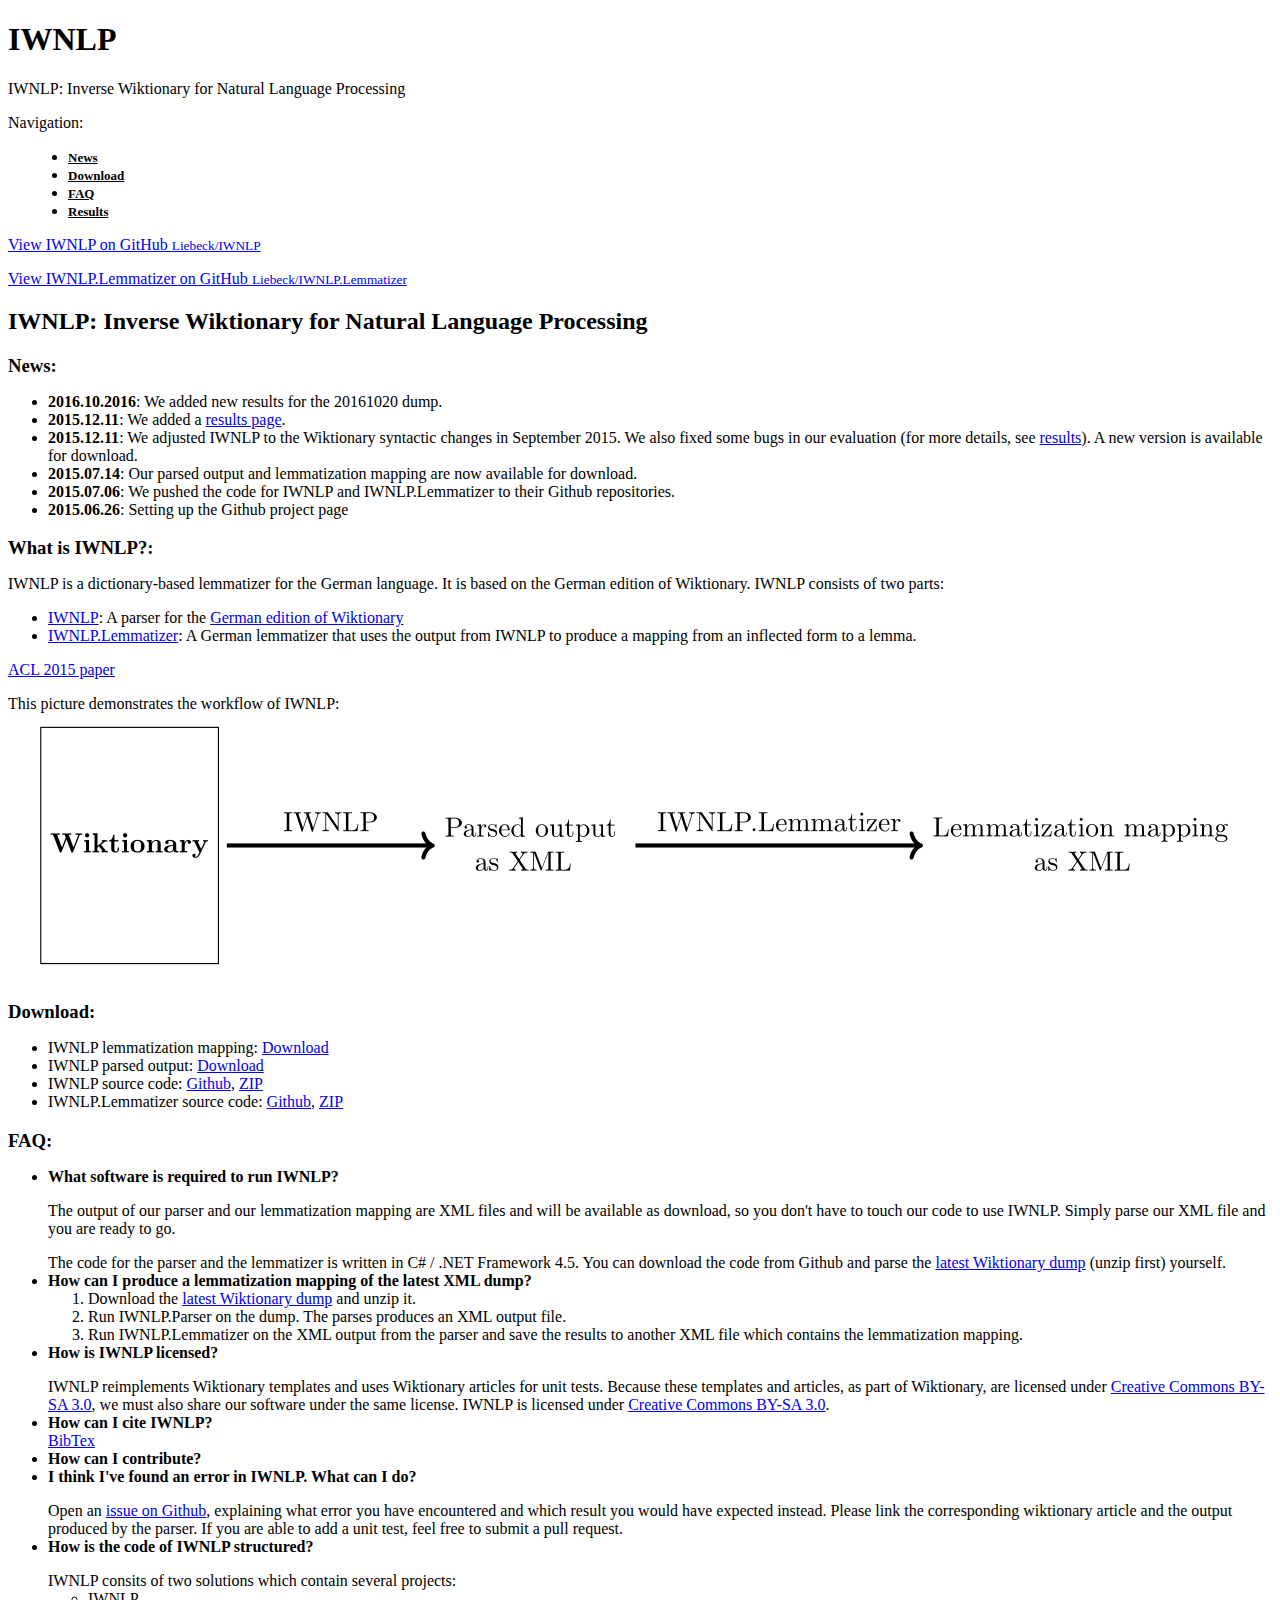
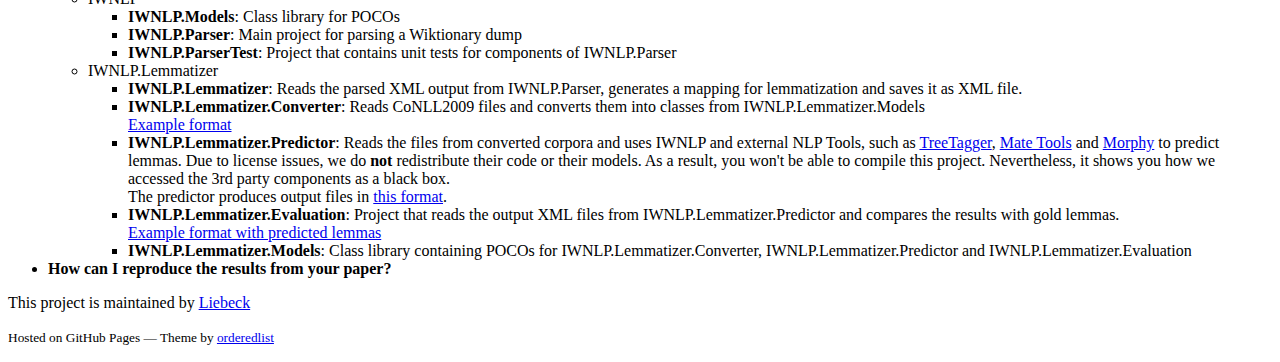
==== index.html @ 2a781329 "Add news" ====
<!doctype html>
<html>
  <head>
    <meta charset="utf-8">
    <meta http-equiv="X-UA-Compatible" content="chrome=1">
    <title>IWNLP by Liebeck</title>

    <link rel="stylesheet" href="stylesheets/styles.css">
    <link rel="stylesheet" href="stylesheets/github-light.css">
	<link rel="stylesheet" href="stylesheets/custom.css">
    <meta name="viewport" content="width=device-width, initial-scale=1, user-scalable=no">
    <!--[if lt IE 9]>
    <script src="//html5shiv.googlecode.com/svn/trunk/html5.js"></script>
    <![endif]-->
  </head>
  <body>
    <div class="wrapper">
      <header>
        <h1>IWNLP</h1>
        <p>IWNLP: Inverse Wiktionary for Natural Language Processing</p>

		Navigation:
		<ul class="anchors">
		<li><a href="#news">News</a></li>
		<li><a href="#download">Download</a></li>
		<li><a href="#faq">FAQ</a></li>
		<li><a href="iwnlp_results.html" target="_blank">Results</a></li>
		</ul>
		
        <p class="view"><a href="https://github.com/Liebeck/IWNLP">View IWNLP on GitHub <small>Liebeck/IWNLP</small></a></p>
		<p class="view"><a href="https://github.com/Liebeck/IWNLP.Lemmatizer">View IWNLP.Lemmatizer on GitHub <small>Liebeck/IWNLP.Lemmatizer</small></a></p>

		

<!--         <ul>
          
          <li><a href="https://github.com/Liebeck/IWNLP">View On <strong>GitHub</strong></a></li>
        </ul> -->
      </header>
      <section>
        <h2>
<a id="iwnlp-inversewiktionary-for-natural-language-processing" class="anchor" href="#iwnlp-inversewiktionary-for-natural-language-processing" aria-hidden="true"><span class="octicon octicon-link"></span></a>IWNLP: Inverse Wiktionary for Natural Language Processing</h2>

<a name="news"></a>
<h3 style="margin-bottom:0px;">News:</h3>
<ul>
<li><b>2016.10.2016</b>: We added new results for the 20161020 dump.</li>
<li><b>2015.12.11</b>: We added a <a href="iwnlp_results.html">results page</a>.</li>
<li><b>2015.12.11</b>: We adjusted IWNLP to the Wiktionary syntactic changes in September 2015. We also fixed some bugs in our evaluation (for more details, see <a href="iwnlp_results.html">results</a>). A new version is available for download.</li>
<li><b>2015.07.14</b>: Our parsed output and lemmatization mapping are now available for download.</li>
<li><b>2015.07.06</b>: We pushed the code for IWNLP and IWNLP.Lemmatizer to their Github repositories.</li>
<li><b>2015.06.26</b>: Setting up the Github project page</li>
</ul>


<h3 style="margin-bottom:0px;">What is IWNLP?:</h3>
<p style="margin-bottom:0px;">IWNLP is a dictionary-based lemmatizer for the German language. It is based on the German edition of Wiktionary. IWNLP consists of two parts:</p>
<ul>
<li><a href="https://github.com/Liebeck/IWNLP" target="_blank">IWNLP</a>: A parser for the <a href="http://wiktionary.de" target="_bank">German edition of Wiktionary</a></li>
<li><a href="https://github.com/Liebeck/IWNLP.Lemmatizer" target="_blank">IWNLP.Lemmatizer</a>: A German lemmatizer that uses the output from IWNLP to produce a mapping from an inflected form to a lemma.</li>
</ul>
<p><a href="http://www.aclweb.org/anthology/P/P15/P15-2068.pdf" target="_blank">ACL 2015 paper</a></p>
<p>
This picture demonstrates the workflow of IWNLP:
<img src="images/twostep.png">
</p>
<a name="download"></a>
<h3 style="margin-bottom:0px;">Download:</h3>
<ul>
<li>IWNLP lemmatization mapping: <a href="http://dbs.cs.uni-duesseldorf.de/research/IWNLP/download.php" target="_blank">Download</a></li>
<li>IWNLP parsed output: <a href="http://dbs.cs.uni-duesseldorf.de/research/IWNLP/download.php" target="_blank">Download</a></li>
<li>IWNLP source code: <a href="https://github.com/Liebeck/IWNLP" target="_blank">Github</a>, <a href="https://github.com/Liebeck/IWNLP/archive/master.zip" target="_blank">ZIP</a></li>
<li>IWNLP.Lemmatizer source code: <a href="https://github.com/Liebeck/IWNLP.Lemmatizer" target="_blank">Github</a>, <a href="https://github.com/Liebeck/IWNLP.Lemmatizer/archive/master.zip" target="_blank">ZIP</a></li>
</ul>


<a name="faq"></a>
<h3 style="margin-bottom:0px;">FAQ:</h3>
<ul>
<li>
<b>What software is required to run IWNLP?</b><br />
<p>The output of our parser and our lemmatization mapping are XML files and will be available as download, so you don't have to touch our code to use IWNLP. Simply parse our XML file and you are ready to go.</p>



<p class="noMarginBottom">The code for the parser and the lemmatizer is written in C# / .NET Framework 4.5. You can download the code from Github and parse the <a href="http://dumps.wikimedia.org/dewiktionary/latest/dewiktionary-latest-pages-articles.xml.bz2" target="_blank">latest Wiktionary dump</a> (unzip first) yourself.</p>
<!-- TODO -->

<li>
<b>How can I produce a lemmatization mapping of the latest XML dump?</b><br />
	<ol class="noMarginBottom">
		<li>Download the <a href="http://dumps.wikimedia.org/dewiktionary/latest/dewiktionary-latest-pages-articles.xml.bz2" target="_blank">latest Wiktionary dump</a> and unzip it.</li>
		<li>Run IWNLP.Parser on the dump. The parses produces an XML output file.</li>
		<li>Run IWNLP.Lemmatizer on the XML output from the parser and save the results to another XML file which contains the lemmatization mapping.</li>
	</ol>
</li>
</li>
<li>
<b>How is IWNLP licensed?</b>
<p class="noMarginBottom">IWNLP reimplements Wiktionary templates and uses Wiktionary articles for unit tests. Because these templates and articles, as part of Wiktionary, are licensed under 
<a href="https://creativecommons.org/licenses/by-sa/3.0/deed.en" target="_bank">Creative Commons BY-SA 3.0</a>, we must also share our software under the same license. IWNLP is licensed under <a href="https://creativecommons.org/licenses/by-sa/3.0/deed.en" target="_bank">Creative Commons BY-SA 3.0</a>.
</p>
</li>
<li>
<b>How can I cite IWNLP?</b><br />
<a href="http://www.aclweb.org/anthology/P/P15/P15-2068.bib" target="_blank">BibTex</a>
</li>
<li>
<b>How can I contribute?</b><br />
<!-- TODO -->
</li>
<li>
<b>I think I've found an error in IWNLP. What can I do?</b><br />
<p class="noMarginBottom">
Open an <a href="https://github.com/Liebeck/IWNLP/issues" target="_bank">issue on Github</a>, explaining what error you have encountered and which result you would have expected instead. Please link the corresponding wiktionary article and the output produced by the parser. If you are able to add a unit test, feel free to submit a pull request.
</p>
</li>
<li>
<b>How is the code of IWNLP structured?</b>
<p class="noMarginBottom">IWNLP consits of two solutions which contain several projects:</p>
<ul class="noMarginBottom">
	<li>IWNLP
		<ul class="noMarginBottom">
			<li><b>IWNLP.Models</b>: Class library for POCOs</li>
			<li><b>IWNLP.Parser</b>: Main project for parsing a Wiktionary dump</li>
			<li><b>IWNLP.ParserTest</b>: Project that contains unit tests for components of IWNLP.Parser</li>
		</ul>
	</li>
	<li>IWNLP.Lemmatizer
		<ul class="noMarginBottom">
			<li><b>IWNLP.Lemmatizer</b>: Reads the parsed XML output from IWNLP.Parser, generates a mapping for lemmatization and saves it as XML file.</li>
			<li><b>IWNLP.Lemmatizer.Converter</b>: Reads CoNLL2009 files and converts them into classes from IWNLP.Lemmatizer.Models<br /><a href="examples/example1.xml">Example format</a></li>
			<li><b>IWNLP.Lemmatizer.Predictor</b>: Reads the files from converted corpora and uses IWNLP and external NLP Tools, such as <a href="http://www.cis.uni-muenchen.de/~schmid/tools/TreeTagger/" target="_blank">TreeTagger</a>, <a href="https://code.google.com/p/mate-tools/" target="_blank">Mate Tools</a> and <a href="http://www.wolfganglezius.de/doku.php?id=cl:morphy" target="_blank">Morphy</a> to predict lemmas. Due to license issues, we do <b>not</b> redistribute their code or their models. As a result, you won't be able to compile this project. Nevertheless, it shows you how we accessed the 3rd party components as a black box.<br />The predictor produces output files in <a href="examples/example2.xml">this format</a>.</li>
			<li><b>IWNLP.Lemmatizer.Evaluation</b>: Project that reads the output XML files from IWNLP.Lemmatizer.Predictor and compares the results with gold lemmas.<br /><a href="examples/example2.xml">Example format with predicted lemmas</a></li>
			<li><b>IWNLP.Lemmatizer.Models</b>: Class library containing POCOs for IWNLP.Lemmatizer.Converter, IWNLP.Lemmatizer.Predictor and IWNLP.Lemmatizer.Evaluation</li>
		</ul>
	</li>
</ul>
</li>
<li>
<b>How can I reproduce the results from your paper?</b><br />
<!-- TODO -->
<!-- <br />It is easy to reproduce our results for IWNLP (set a path to the XML file), Morphy (set a path to the CSV file) and for TreeTagger (set a path to the .exe and the German model). Mate Tools is integrated more closely into our NLP pipeline (we wrote a wrapper and ported it from Java to C#). Therefore, you should use Mate Tools as a Java Implementation or ask us for help with the IKVM.Net port. -->
<!-- As mentioned before, you won't be able to compile IWNLP.Lemmatizer.Predictor. You need to use your own implementation of Mate Tools to reproduce all of our results.-->
<!-- 
- wiktionary dump XXX
- Tigercorpus
- tuba dz
- hdt
- mate tools and treetagger, annotate the corpora. Save the results into a XML file (see <a href="examples/example2.xml">this format example</a>) and run IWNLP.Lemmatizer.Evaluation
-->
</li>
</ul>

      </section>
      <footer>
        <p>This project is maintained by <a href="https://github.com/Liebeck">Liebeck</a></p>
        <p><small>Hosted on GitHub Pages &mdash; Theme by <a href="https://github.com/orderedlist">orderedlist</a></small></p>
      </footer>
    </div>
    <script src="javascripts/scale.fix.js"></script>
    
  </body>
</html>
---- stylesheets/custom.css ----
header ul.anchors 
{
	border: 0px;
	background:none;
	box-shadow: none;
	list-style: disc;
	margin-bottom: 10px;
	height: auto;
}

header ul.anchors li
{
	width:auto;
	float: none;
	border-right: 0px;
	border: 0px;
	height: auto;
	margin-left: 20px;
}

header ul.anchors li a
{
	font-size: 13px;
	padding-top: 0px;
	text-align:left;
	color: black;
	font-weight: bold;
	height: auto;
}

p.view
{
	margin-bottom:5px;
}
section a
{
	text-decoration:underline;
}
.noMarginBottom
{
margin-bottom:0px;
}
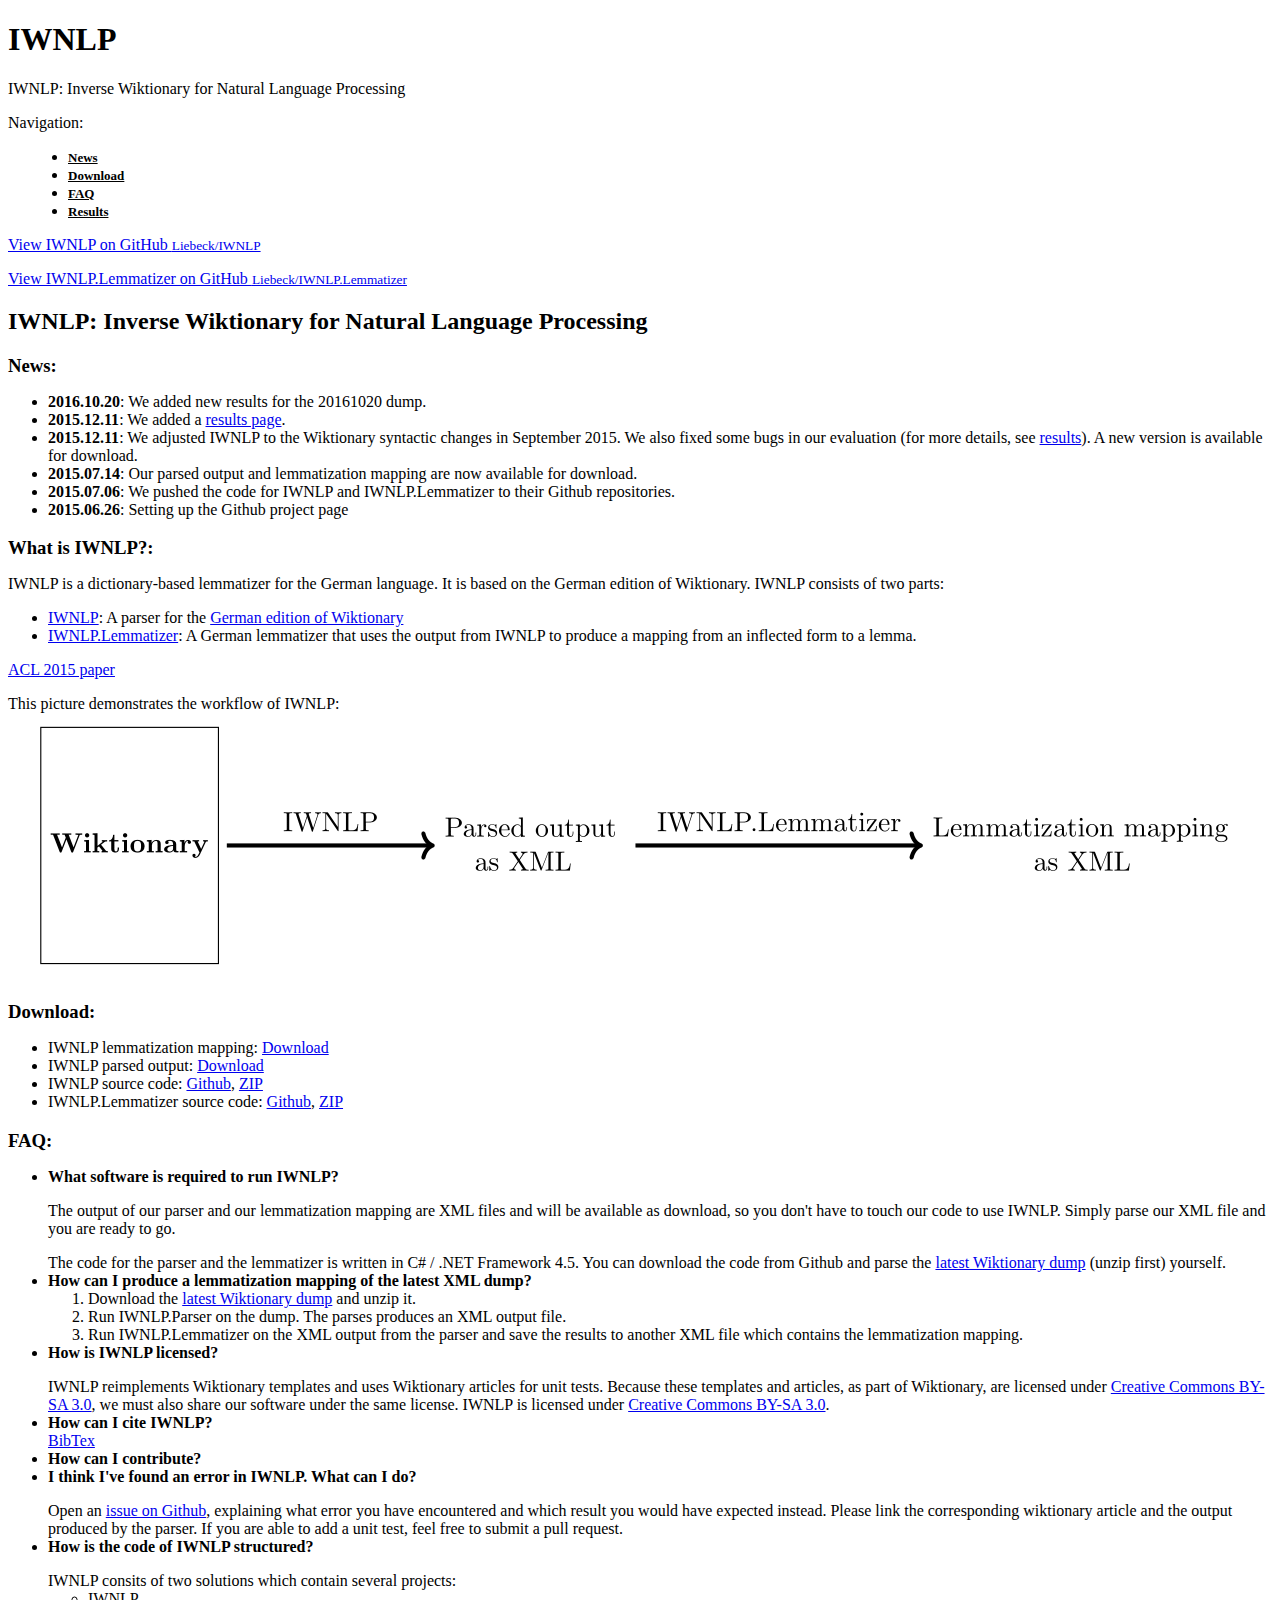
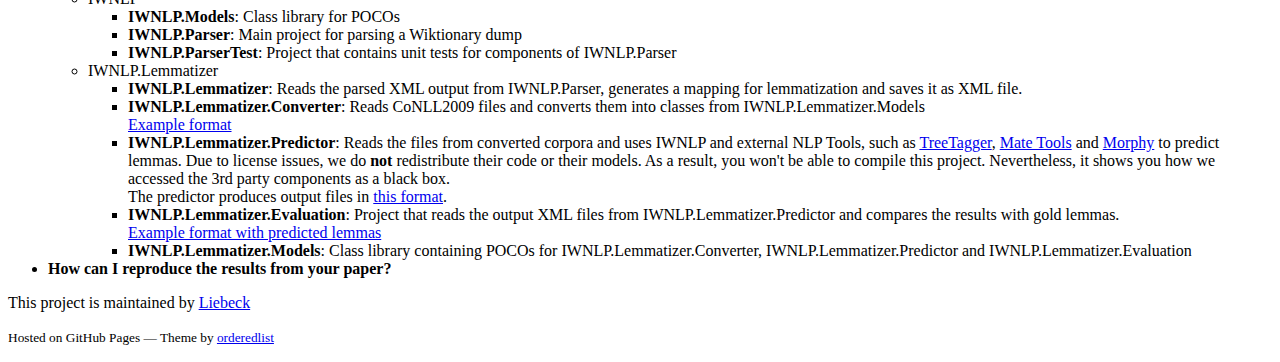
==== commit 5769941b: "Fix typo" ====
--- a/index.html
+++ b/index.html
@@ -44,7 +44,7 @@
 <a name="news"></a>
 <h3 style="margin-bottom:0px;">News:</h3>
 <ul>
-<li><b>2016.10.2016</b>: We added new results for the 20161020 dump.</li>
+<li><b>2016.10.20</b>: We added new results for the 20161020 dump.</li>
 <li><b>2015.12.11</b>: We added a <a href="iwnlp_results.html">results page</a>.</li>
 <li><b>2015.12.11</b>: We adjusted IWNLP to the Wiktionary syntactic changes in September 2015. We also fixed some bugs in our evaluation (for more details, see <a href="iwnlp_results.html">results</a>). A new version is available for download.</li>
 <li><b>2015.07.14</b>: Our parsed output and lemmatization mapping are now available for download.</li>
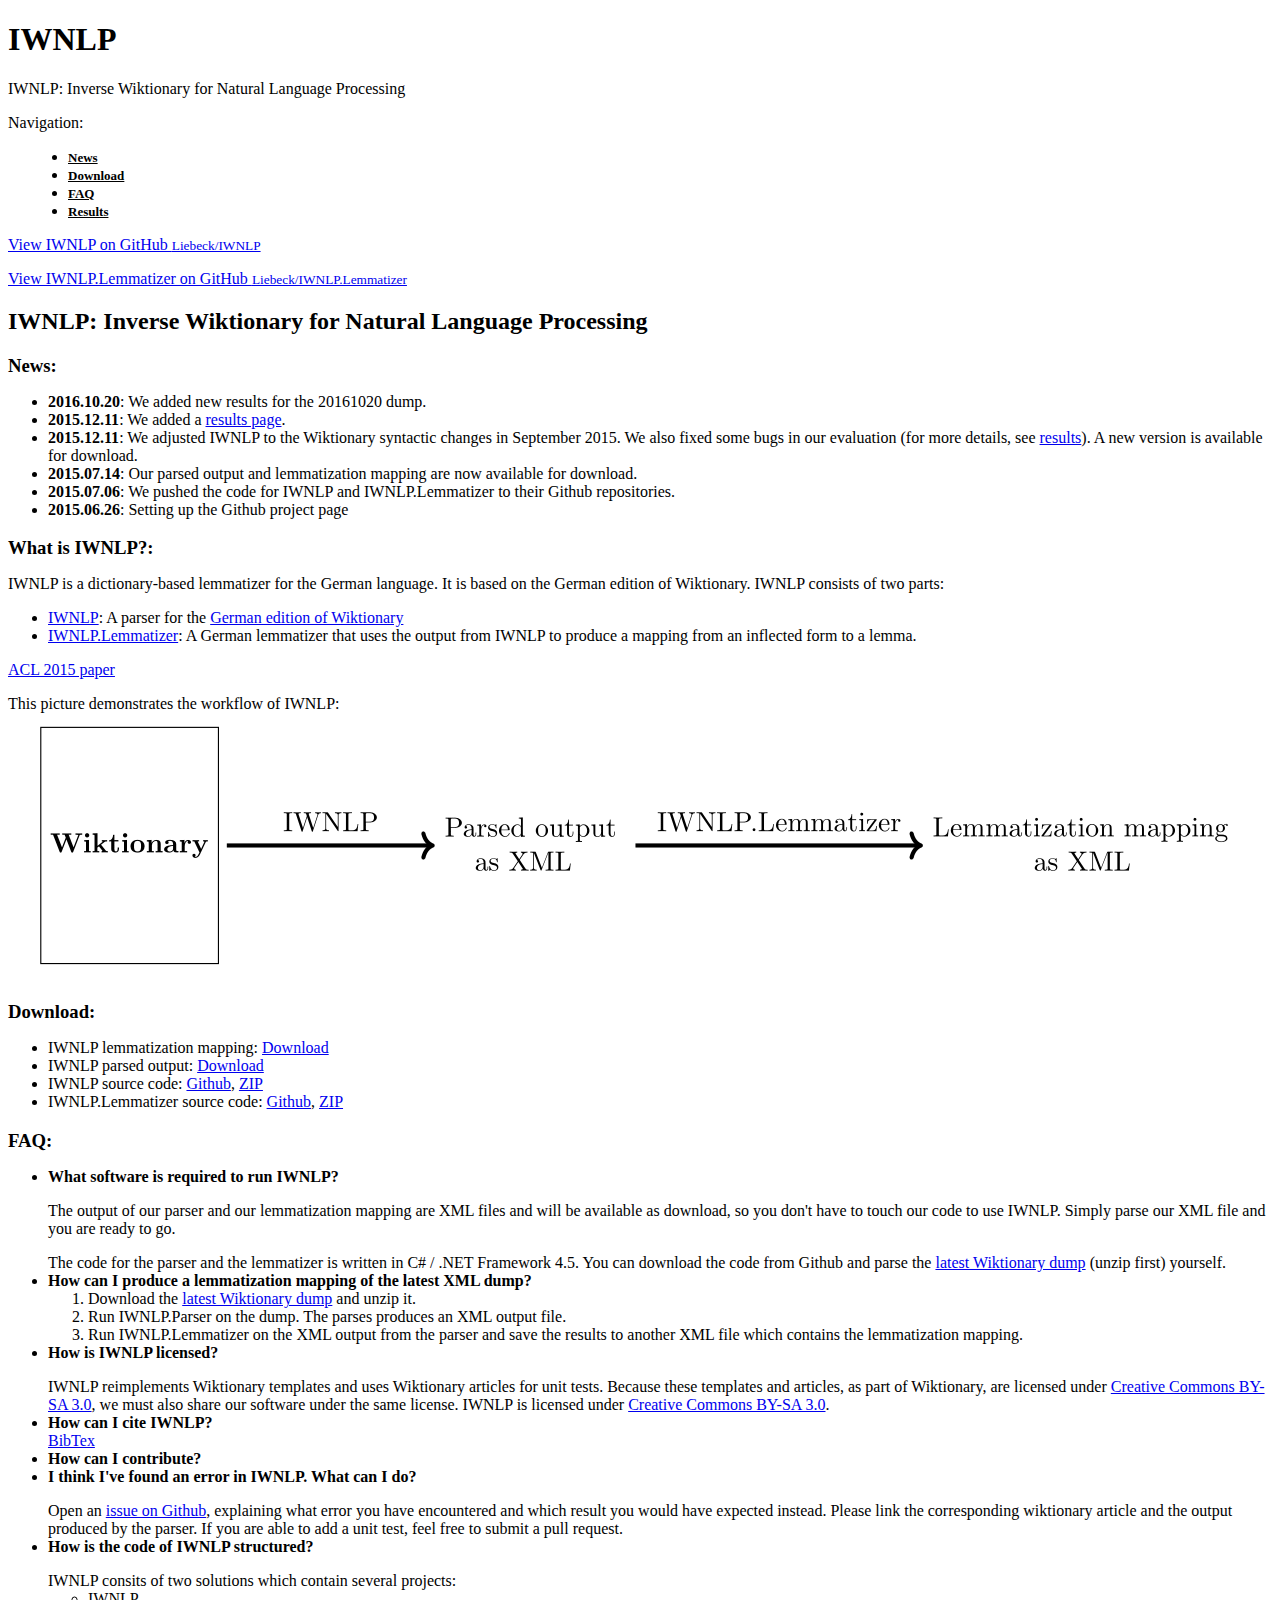
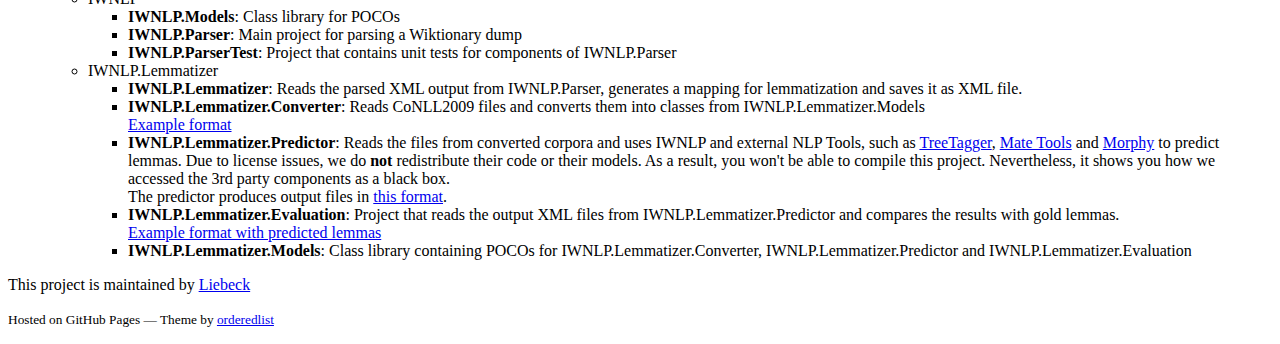
==== commit a7e7cc5e: "Remove unanswered question" ====
--- a/index.html
+++ b/index.html
@@ -137,19 +137,6 @@
 	</li>
 </ul>
 </li>
-<li>
-<b>How can I reproduce the results from your paper?</b><br />
-<!-- TODO -->
-<!-- <br />It is easy to reproduce our results for IWNLP (set a path to the XML file), Morphy (set a path to the CSV file) and for TreeTagger (set a path to the .exe and the German model). Mate Tools is integrated more closely into our NLP pipeline (we wrote a wrapper and ported it from Java to C#). Therefore, you should use Mate Tools as a Java Implementation or ask us for help with the IKVM.Net port. -->
-<!-- As mentioned before, you won't be able to compile IWNLP.Lemmatizer.Predictor. You need to use your own implementation of Mate Tools to reproduce all of our results.-->
-<!-- 
-- wiktionary dump XXX
-- Tigercorpus
-- tuba dz
-- hdt
-- mate tools and treetagger, annotate the corpora. Save the results into a XML file (see <a href="examples/example2.xml">this format example</a>) and run IWNLP.Lemmatizer.Evaluation
--->
-</li>
 </ul>
 
       </section>
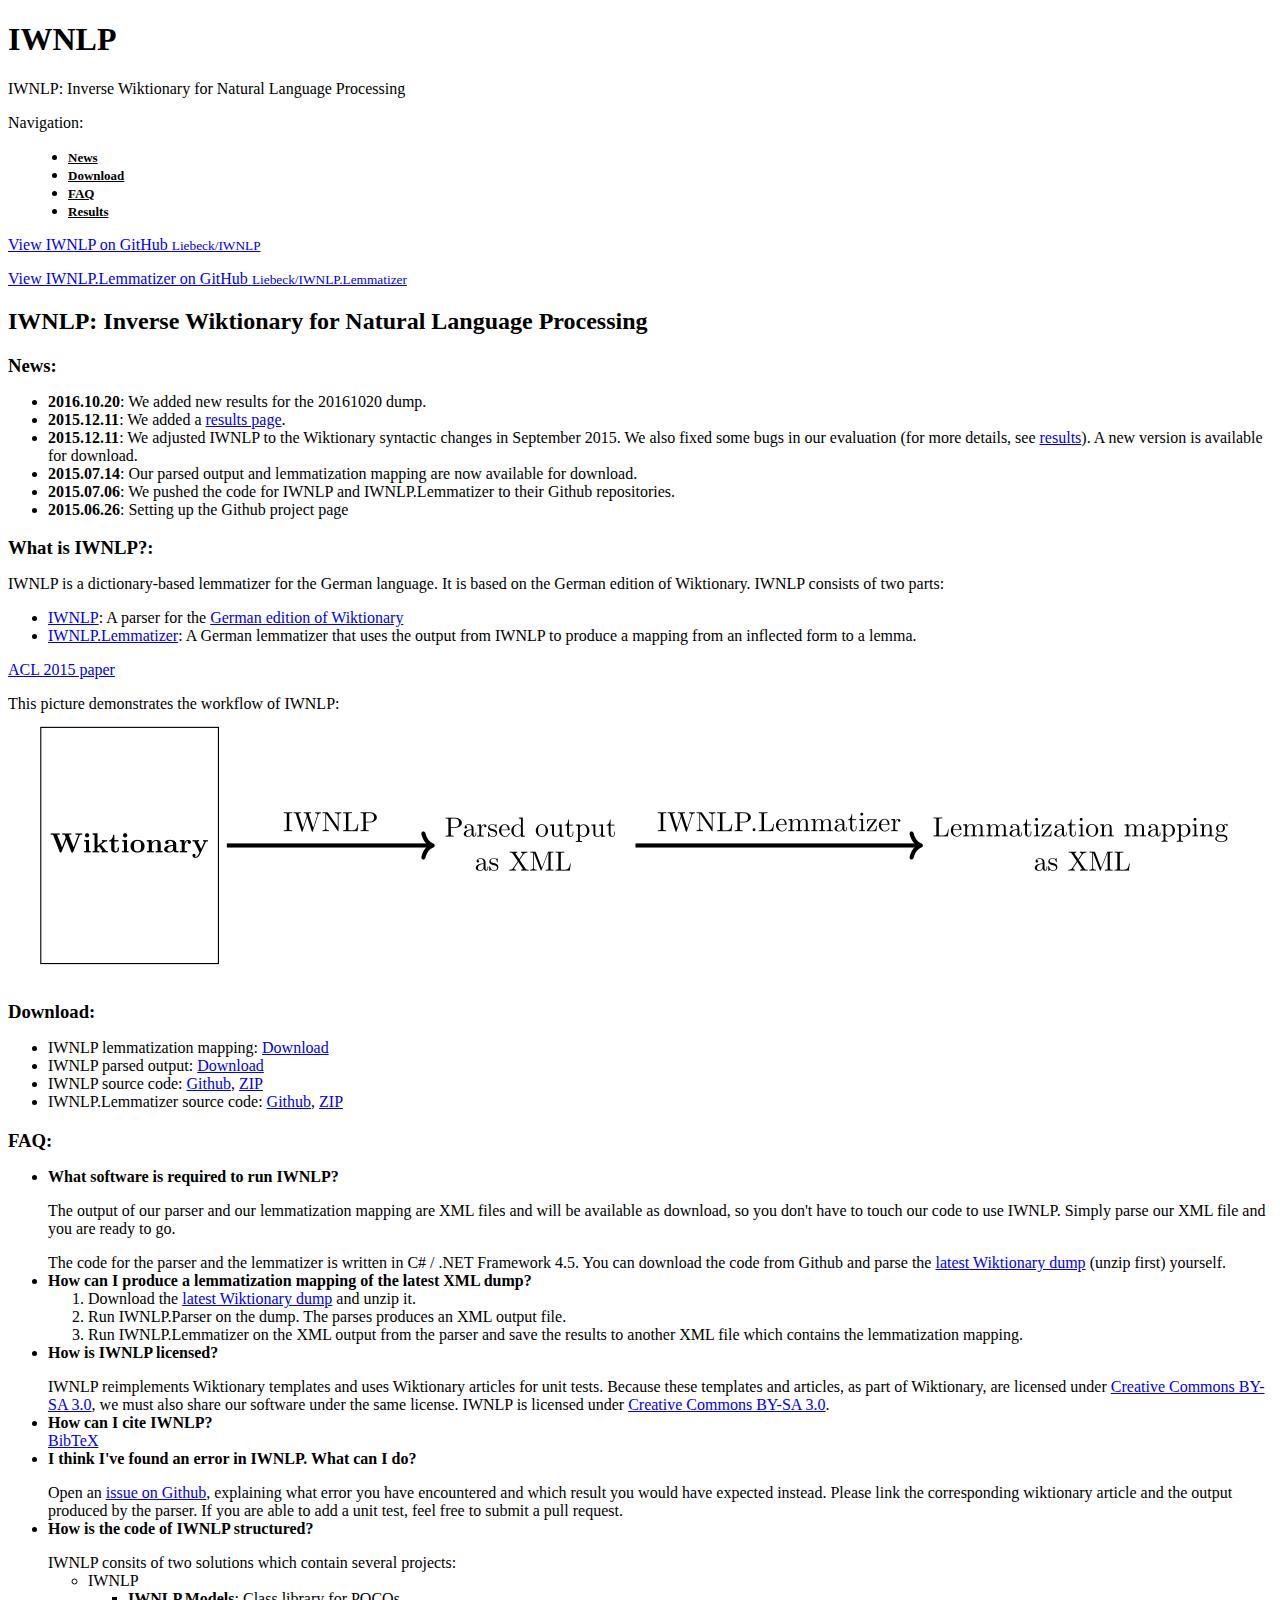
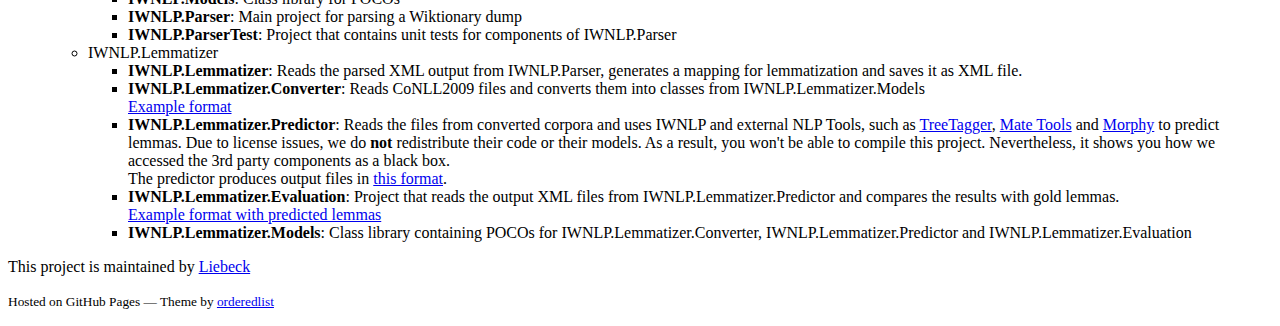
==== commit 7ab84323: "Update BibTeX" ====
--- a/index.html
+++ b/index.html
@@ -103,11 +103,7 @@
 </li>
 <li>
 <b>How can I cite IWNLP?</b><br />
-<a href="http://www.aclweb.org/anthology/P/P15/P15-2068.bib" target="_blank">BibTex</a>
-</li>
-<li>
-<b>How can I contribute?</b><br />
-<!-- TODO -->
+<a href="http://www.iwnlp.com/bibtex.bib" target="_blank">BibTeX</a>
 </li>
 <li>
 <b>I think I've found an error in IWNLP. What can I do?</b><br />
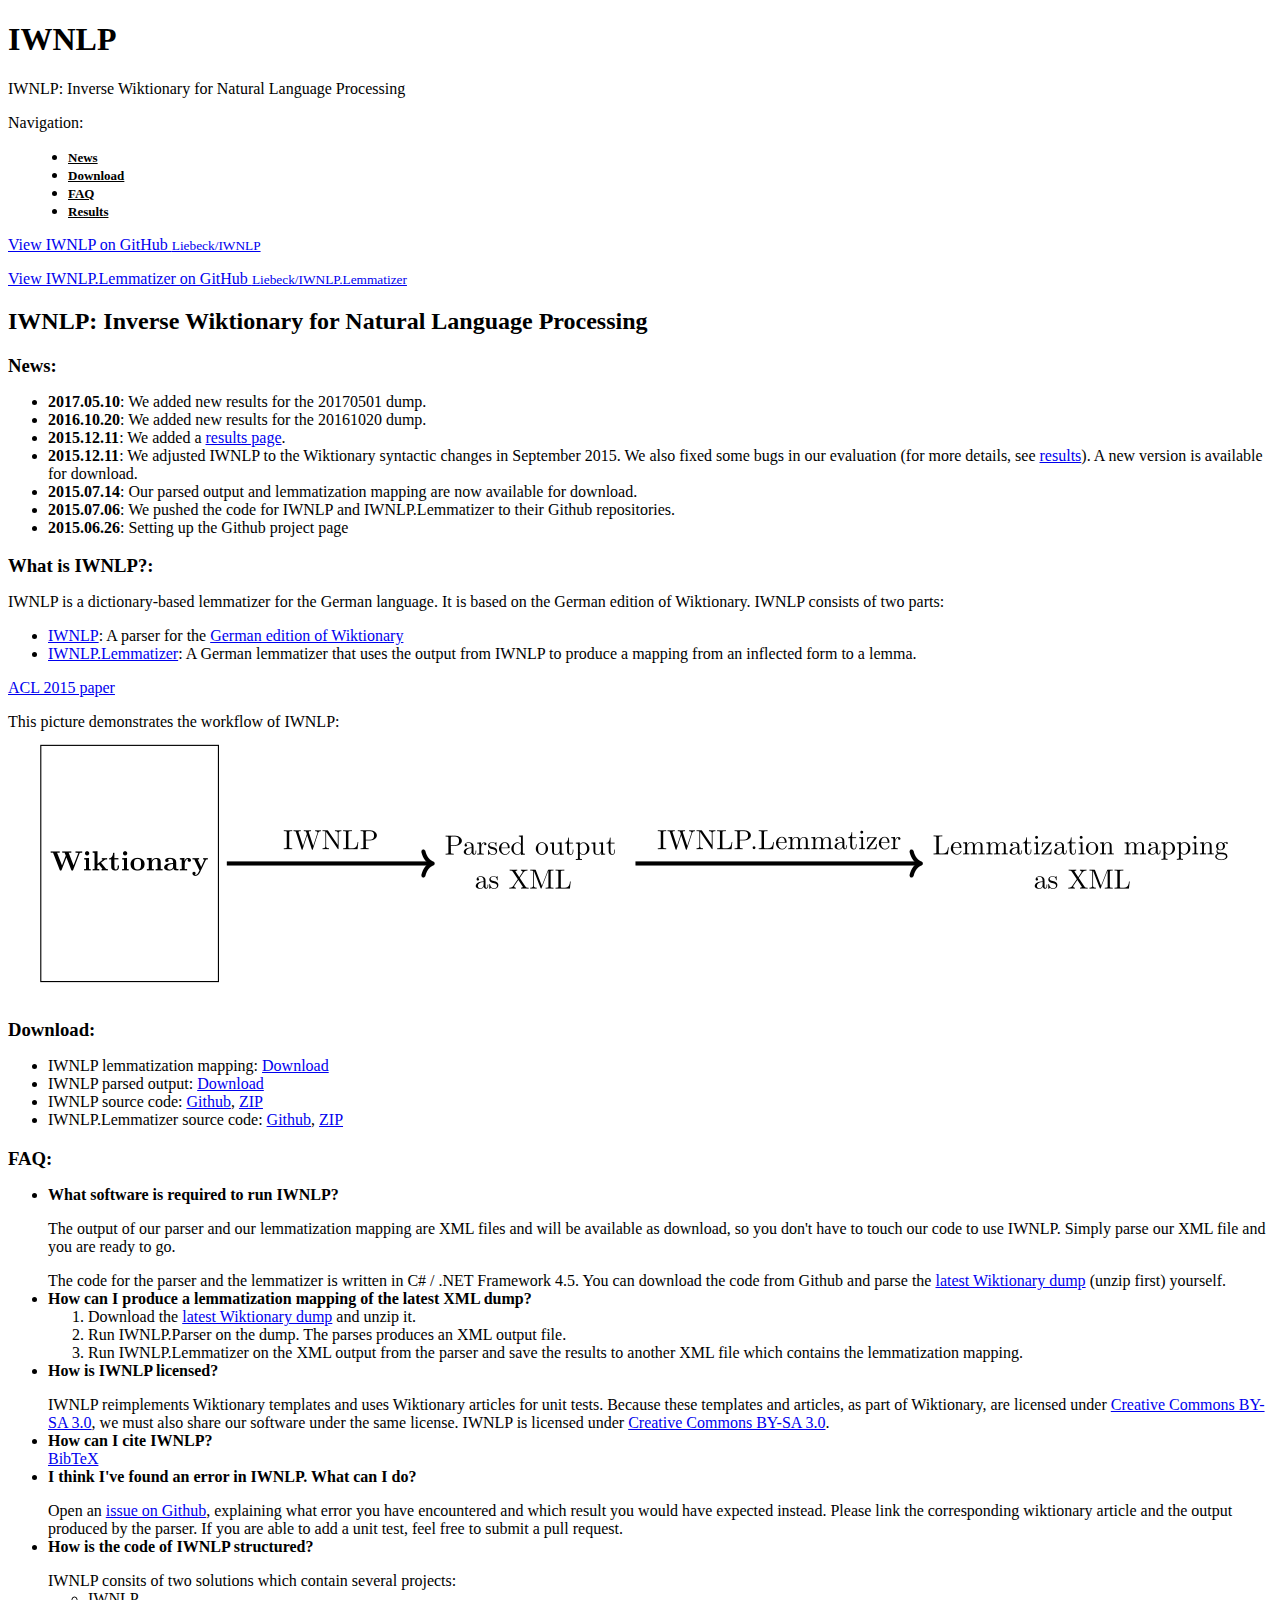
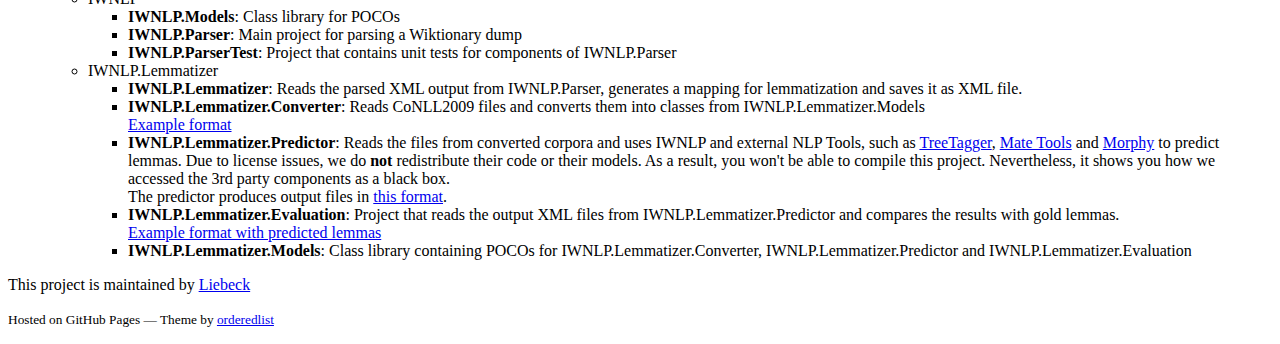
==== commit 041e0075: "Add results for '20170501' dump" ====
--- a/index.html
+++ b/index.html
@@ -44,6 +44,7 @@
 <a name="news"></a>
 <h3 style="margin-bottom:0px;">News:</h3>
 <ul>
+<li><b>2017.05.10</b>: We added new results for the 20170501 dump.</li>
 <li><b>2016.10.20</b>: We added new results for the 20161020 dump.</li>
 <li><b>2015.12.11</b>: We added a <a href="iwnlp_results.html">results page</a>.</li>
 <li><b>2015.12.11</b>: We adjusted IWNLP to the Wiktionary syntactic changes in September 2015. We also fixed some bugs in our evaluation (for more details, see <a href="iwnlp_results.html">results</a>). A new version is available for download.</li>
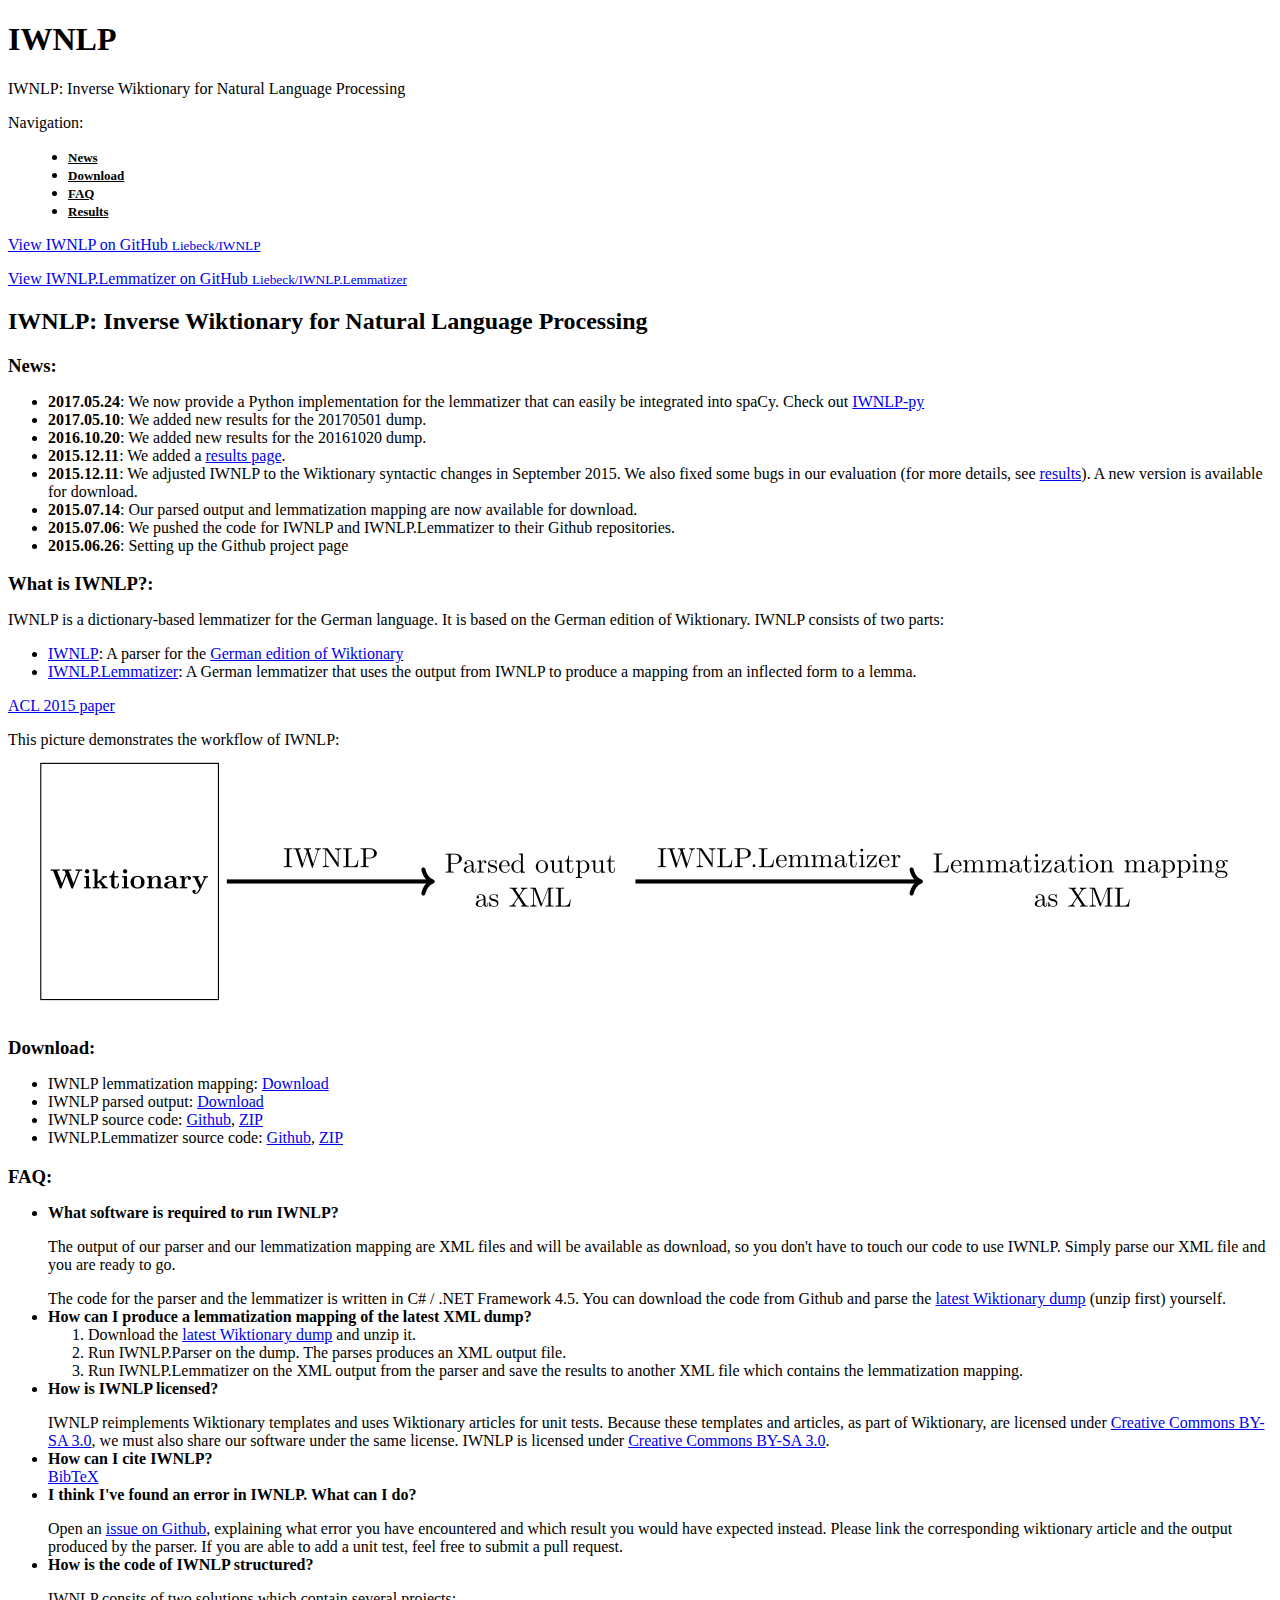
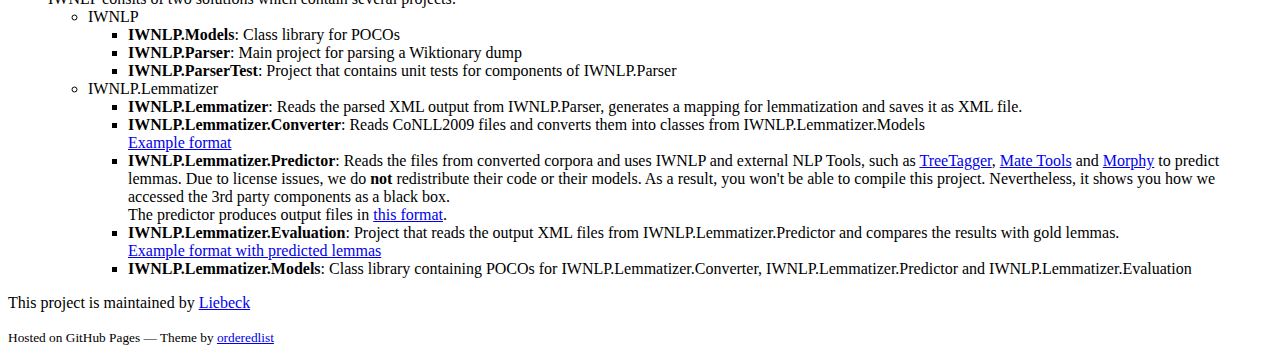
==== commit 81b239af: "Add link to IWNLP-py" ====
--- a/index.html
+++ b/index.html
@@ -44,6 +44,7 @@
 <a name="news"></a>
 <h3 style="margin-bottom:0px;">News:</h3>
 <ul>
+<li><b>2017.05.24</b>: We now provide a Python implementation for the lemmatizer that can easily be integrated into spaCy. Check out <a href="https://github.com/Liebeck/IWNLP-py">IWNLP-py</a>
 <li><b>2017.05.10</b>: We added new results for the 20170501 dump.</li>
 <li><b>2016.10.20</b>: We added new results for the 20161020 dump.</li>
 <li><b>2015.12.11</b>: We added a <a href="iwnlp_results.html">results page</a>.</li>
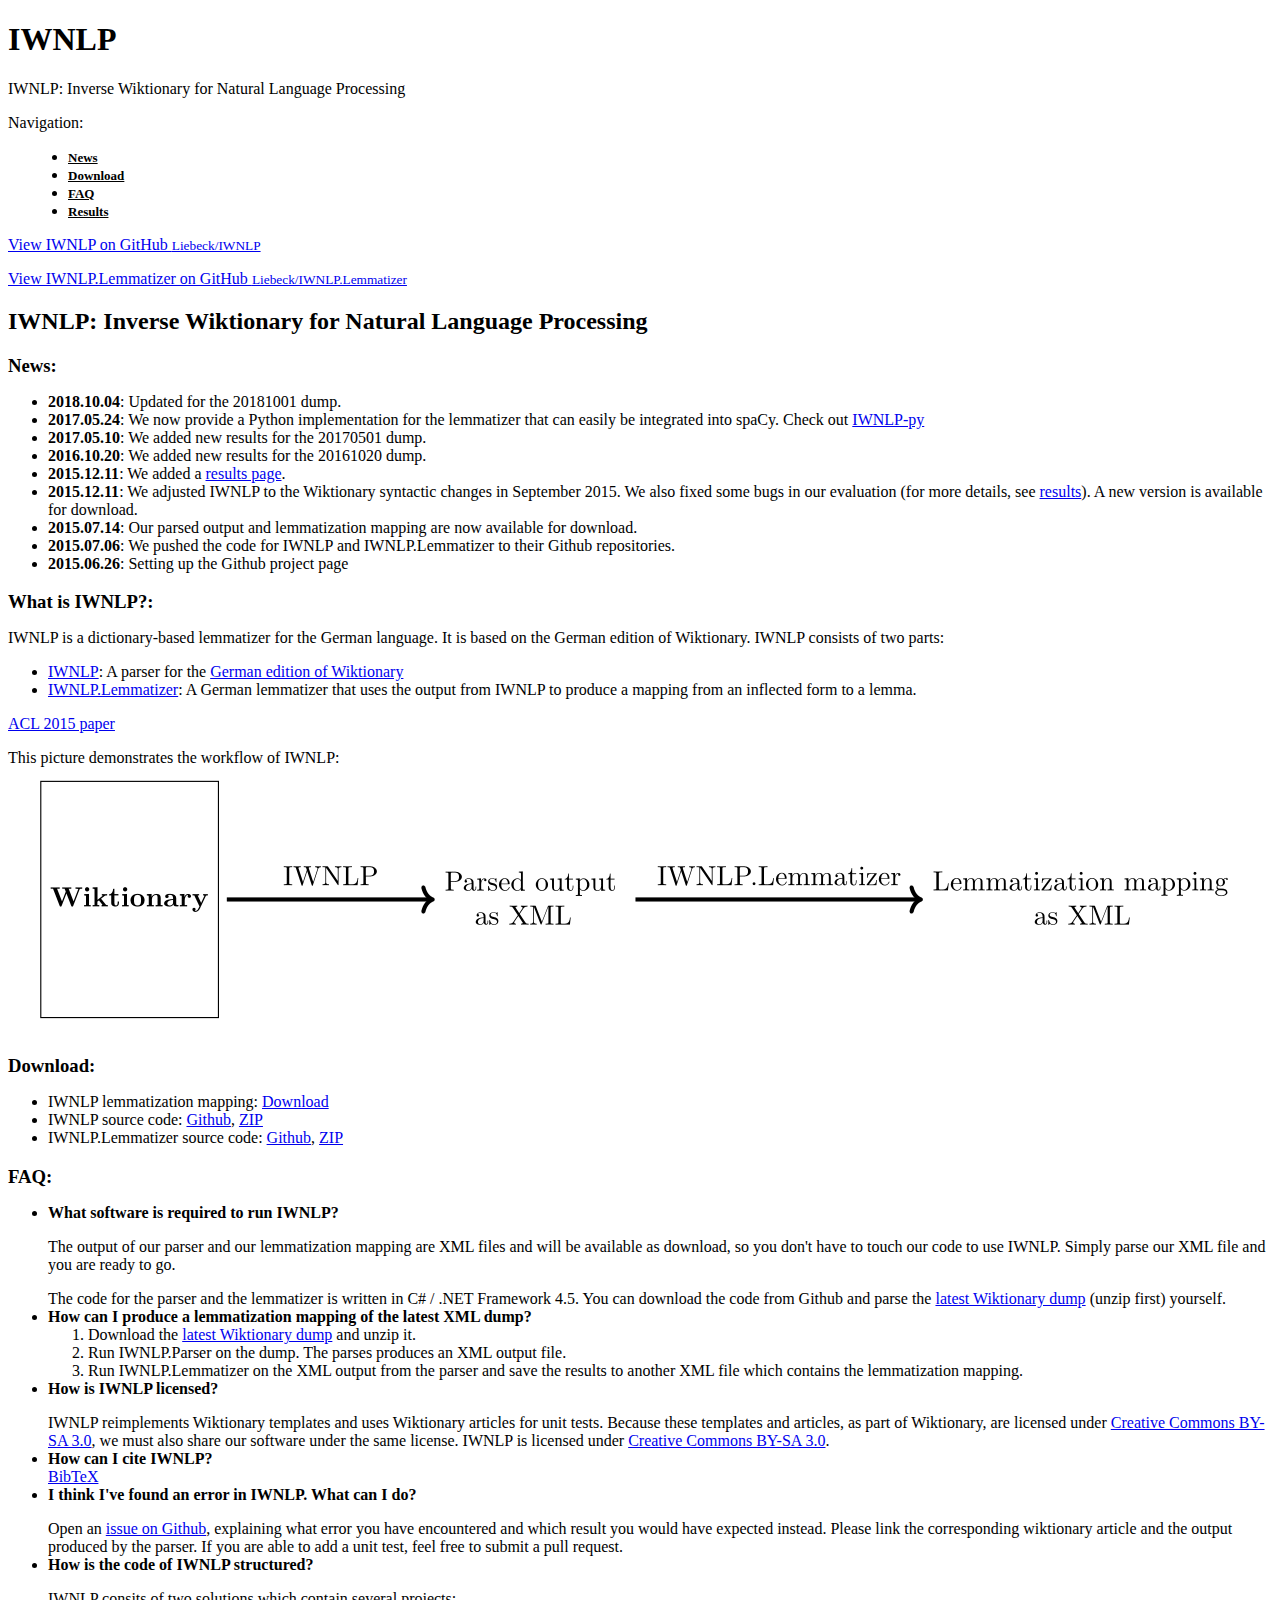
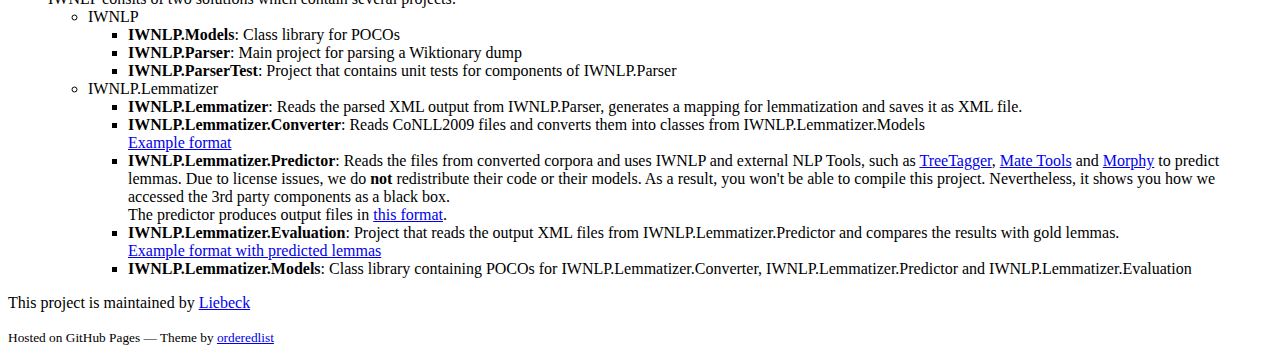
==== commit cd9b3413: "Updated for the 20181001 dump" ====
--- a/index.html
+++ b/index.html
@@ -44,6 +44,7 @@
 <a name="news"></a>
 <h3 style="margin-bottom:0px;">News:</h3>
 <ul>
+<li><b>2018.10.04</b>: Updated for the 20181001 dump.</li>
 <li><b>2017.05.24</b>: We now provide a Python implementation for the lemmatizer that can easily be integrated into spaCy. Check out <a href="https://github.com/Liebeck/IWNLP-py">IWNLP-py</a>
 <li><b>2017.05.10</b>: We added new results for the 20170501 dump.</li>
 <li><b>2016.10.20</b>: We added new results for the 20161020 dump.</li>
@@ -69,8 +70,7 @@
 <a name="download"></a>
 <h3 style="margin-bottom:0px;">Download:</h3>
 <ul>
-<li>IWNLP lemmatization mapping: <a href="http://dbs.cs.uni-duesseldorf.de/research/IWNLP/download.php" target="_blank">Download</a></li>
-<li>IWNLP parsed output: <a href="http://dbs.cs.uni-duesseldorf.de/research/IWNLP/download.php" target="_blank">Download</a></li>
+<li>IWNLP lemmatization mapping: <a href="http://lager.cs.uni-duesseldorf.de/NLP/IWNLP/IWNLP.Lemmatizer_20181001.json" target="_blank">Download</a></li>
 <li>IWNLP source code: <a href="https://github.com/Liebeck/IWNLP" target="_blank">Github</a>, <a href="https://github.com/Liebeck/IWNLP/archive/master.zip" target="_blank">ZIP</a></li>
 <li>IWNLP.Lemmatizer source code: <a href="https://github.com/Liebeck/IWNLP.Lemmatizer" target="_blank">Github</a>, <a href="https://github.com/Liebeck/IWNLP.Lemmatizer/archive/master.zip" target="_blank">ZIP</a></li>
 </ul>
